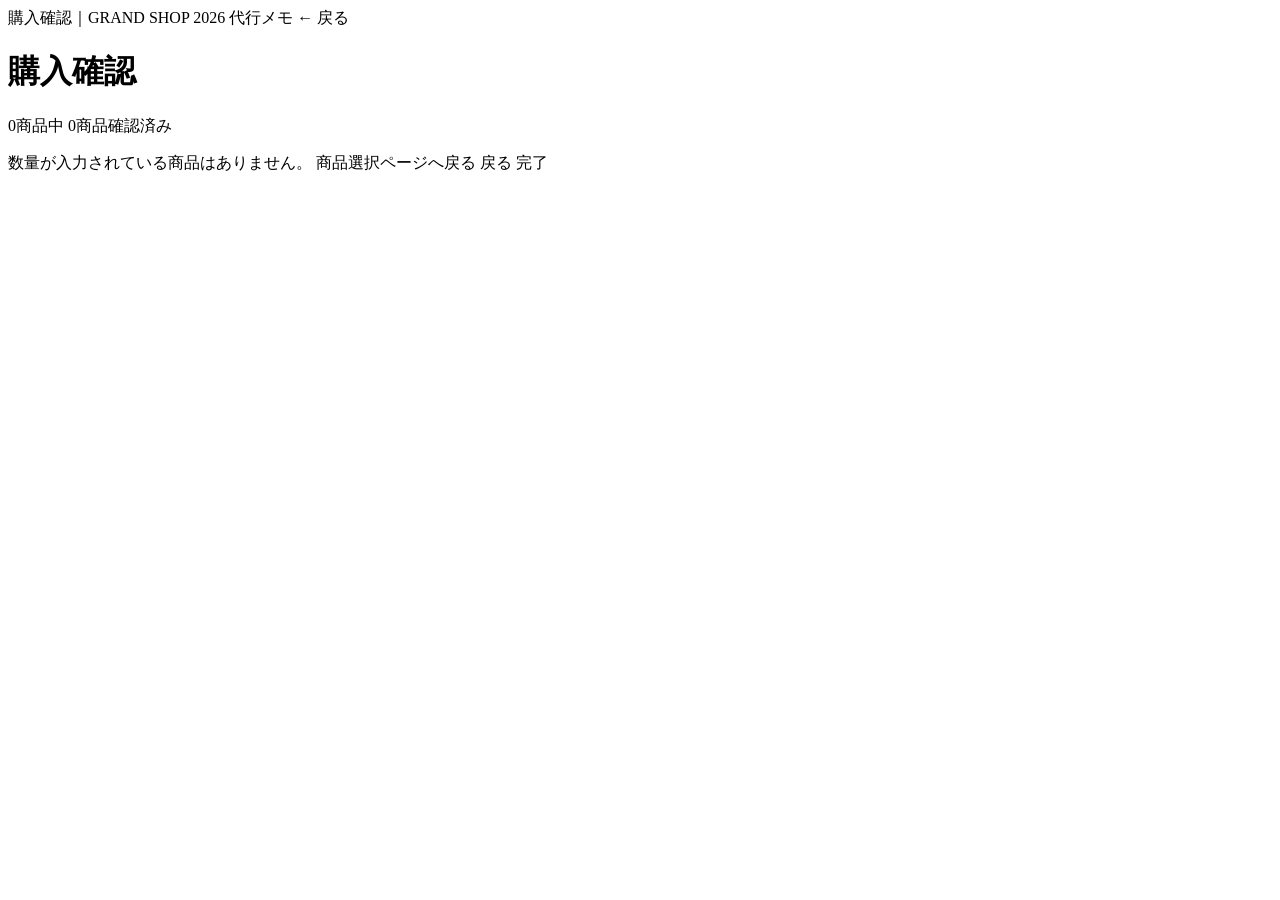
==== purchase-confirm.html @ 93c1b09b "feat(confirm): 購入確認ページを追加 - 購入確認画面を新規作成 - 数量入力済み商品のみ表示 - 購入確認チェック機能 - 確認済み件数表示 - 購入済み反映処理" ====
<!doctype html>
購入確認｜GRAND SHOP 2026 代行メモ
← 戻る

      <p id="buyerName" class="buyer-name"></p>
      <h1>購入確認</h1>
      <p id="confirmProgress" class="confirm-progress">0商品中 0商品確認済み</p>
    </div>

数量が入力されている商品はありません。
商品選択ページへ戻る
戻る 完了
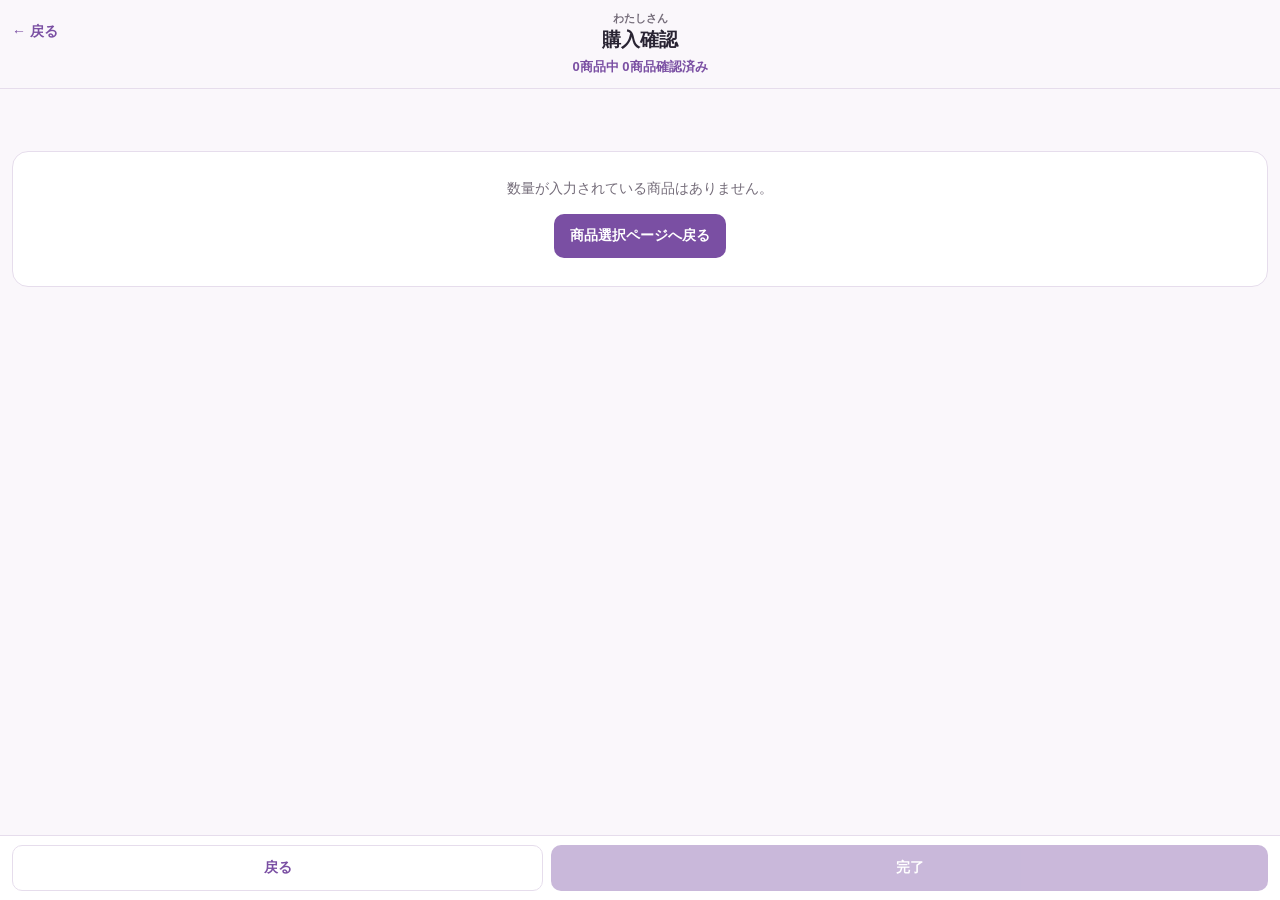
==== commit de600d50: "fix: 購入確認ページの表示とデータ読込を修正" ====
--- a/purchase-confirm.html
+++ b/purchase-confirm.html
@@ -1,12 +1,563 @@
 <!doctype html>
-購入確認｜GRAND SHOP 2026 代行メモ
-← 戻る
-
+<html lang="ja">
+<head>
+  <meta charset="utf-8">
+  <meta name="viewport" content="width=device-width,initial-scale=1,viewport-fit=cover">
+  <title>購入確認｜GRAND SHOP 2026 代行メモ</title>
+  <style>
+/* purchase-confirm.html 専用
+   現在の index.html はCSSが<head>内にあるため、
+   このstyle.cssは購入確認ページだけに適用されます。 */
+
+:root {
+  --bg: #faf7fb;
+  --card: #fff;
+  --ink: #292433;
+  --muted: #746c79;
+  --accent: #7a4fa3;
+  --line: #e6ddec;
+  --soft: #f1e9f7;
+  --success: #4f7f69;
+  --success-bg: #f3faf7;
+  --success-line: #b8d8ca;
+}
+
+* {
+  box-sizing: border-box;
+}
+
+html {
+  min-height: 100%;
+  background: var(--bg);
+}
+
+body {
+  min-height: 100%;
+  margin: 0;
+  font-family: -apple-system, BlinkMacSystemFont, "Hiragino Sans",
+    "Yu Gothic", sans-serif;
+  color: var(--ink);
+  background: var(--bg);
+}
+
+button,
+a,
+input {
+  font: inherit;
+}
+
+.confirm-page {
+  padding-bottom: calc(86px + env(safe-area-inset-bottom));
+}
+
+.confirm-header {
+  position: sticky;
+  top: 0;
+  z-index: 20;
+  display: grid;
+  grid-template-columns: 68px minmax(0, 1fr) 68px;
+  align-items: start;
+  gap: 8px;
+  padding: 11px 12px 12px;
+  border-bottom: 1px solid var(--line);
+  background: rgba(250, 247, 251, 0.96);
+  backdrop-filter: blur(10px);
+}
+
+.back-link {
+  display: inline-flex;
+  align-items: center;
+  min-height: 42px;
+  color: var(--accent);
+  font-size: 14px;
+  font-weight: 800;
+  text-decoration: none;
+}
+
+.confirm-heading {
+  min-width: 0;
+  text-align: center;
+}
+
+.confirm-heading h1 {
+  margin: 1px 0 5px;
+  font-size: 19px;
+  line-height: 1.35;
+}
+
+.buyer-name {
+  min-height: 15px;
+  margin: 0;
+  color: var(--muted);
+  font-size: 11px;
+  font-weight: 700;
+}
+
+.confirm-progress {
+  margin: 0;
+  color: var(--accent);
+  font-size: 13px;
+  font-weight: 800;
+}
+
+.confirm-progress.complete {
+  color: var(--success);
+}
+
+.confirm-list {
+  display: grid;
+  gap: 8px;
+  padding: 12px 10px 20px;
+}
+
+.confirm-item {
+  display: grid;
+  grid-template-columns: 76px minmax(0, 1fr);
+  gap: 10px;
+  align-items: center;
+  padding: 9px;
+  overflow: hidden;
+  border: 1px solid var(--line);
+  border-radius: 14px;
+  background: var(--card);
+  transition: background 0.16s ease, border-color 0.16s ease;
+}
+
+.confirm-item.confirmed {
+  border-color: var(--success-line);
+  background: var(--success-bg);
+}
+
+.confirm-thumb {
+  width: 76px;
+  height: 76px;
+  overflow: hidden;
+  border: 1px solid var(--line);
+  border-radius: 10px;
+  background: #fff;
+}
+
+.confirm-thumb img {
+  width: 100%;
+  height: 100%;
+  object-fit: contain;
+}
+
+.confirm-info {
+  min-width: 0;
+}
+
+.confirm-info h2 {
+  margin: 0;
+  font-size: 13px;
+  line-height: 1.45;
+}
+
+.confirm-character {
+  margin: 4px 0 0;
+  color: var(--accent);
+  font-size: 12px;
+  font-weight: 800;
+  line-height: 1.4;
+}
+
+.confirm-quantity {
+  margin: 6px 0 0;
+  color: var(--muted);
+  font-size: 12px;
+}
+
+.confirm-quantity strong {
+  margin-left: 3px;
+  color: var(--ink);
+  font-size: 16px;
+}
+
+.confirm-check {
+  grid-column: 1 / -1;
+  display: flex;
+  align-items: center;
+  justify-content: flex-end;
+  gap: 8px;
+  min-height: 38px;
+  padding-top: 7px;
+  border-top: 1px solid var(--line);
+  color: var(--muted);
+  font-size: 13px;
+  font-weight: 800;
+  cursor: pointer;
+}
+
+.confirm-check input {
+  width: 22px;
+  height: 22px;
+  margin: 0;
+  accent-color: var(--success);
+}
+
+.confirm-check:has(input:checked) {
+  color: var(--success);
+}
+
+.empty-state {
+  margin: 30px 12px;
+  padding: 28px 18px;
+  border: 1px solid var(--line);
+  border-radius: 16px;
+  background: var(--card);
+  text-align: center;
+}
+
+.empty-state p {
+  margin: 0 0 16px;
+  color: var(--muted);
+  font-size: 14px;
+}
+
+.empty-state a {
+  display: inline-flex;
+  align-items: center;
+  justify-content: center;
+  min-height: 44px;
+  padding: 10px 16px;
+  border-radius: 10px;
+  background: var(--accent);
+  color: #fff;
+  font-size: 14px;
+  font-weight: 800;
+  text-decoration: none;
+}
+
+.confirm-footer {
+  position: fixed;
+  right: 0;
+  bottom: 0;
+  left: 0;
+  z-index: 30;
+  display: grid;
+  grid-template-columns: 1fr 1.35fr;
+  gap: 8px;
+  padding: 9px 12px calc(9px + env(safe-area-inset-bottom));
+  border-top: 1px solid var(--line);
+  background: rgba(255, 255, 255, 0.97);
+}
+
+.footer-button {
+  display: flex;
+  align-items: center;
+  justify-content: center;
+  min-height: 46px;
+  border-radius: 10px;
+  font-size: 14px;
+  font-weight: 800;
+  text-decoration: none;
+}
+
+.footer-button.secondary {
+  border: 1px solid var(--line);
+  background: #fff;
+  color: var(--accent);
+}
+
+.footer-button.primary {
+  border: 0;
+  background: var(--accent);
+  color: #fff;
+}
+
+.footer-button.primary:disabled {
+  opacity: 0.4;
+}
+
+@media (max-width: 560px) {
+  .confirm-header {
+    grid-template-columns: 60px minmax(0, 1fr) 60px;
+  }
+
+  .confirm-item {
+    grid-template-columns: 64px minmax(0, 1fr);
+  }
+
+  .confirm-thumb {
+    width: 64px;
+    height: 64px;
+  }
+}
+
+  </style>
+</head>
+<body class="confirm-page">
+  <header class="confirm-header">
+    <a class="back-link" href="./index.html" aria-label="商品選択ページへ戻る">← 戻る</a>
+
+    <div class="confirm-heading">
       <p id="buyerName" class="buyer-name"></p>
       <h1>購入確認</h1>
       <p id="confirmProgress" class="confirm-progress">0商品中 0商品確認済み</p>
     </div>
-
-数量が入力されている商品はありません。
-商品選択ページへ戻る
-戻る 完了+  </header>
+
+  <main>
+    <section id="confirmList" class="confirm-list" aria-live="polite"></section>
+
+    <section id="emptyState" class="empty-state" hidden>
+      <p>数量が入力されている商品はありません。</p>
+      <a href="./index.html">商品選択ページへ戻る</a>
+    </section>
+  </main>
+
+  <footer class="confirm-footer">
+    <a class="footer-button secondary" href="./index.html">戻る</a>
+    <button type="button" id="completeButton" class="footer-button primary">完了</button>
+  </footer>
+
+  <script src="./master.js?v=20260723-2135"></script>
+  <script src="./products.js?v=20260723-2135"></script>
+  <script>
+// GRAND SHOP 2026 購入確認ページ
+const APP_KEY = 'grandshop-2026-purchaser-app-v1';
+
+const defaultApp = {
+  purchasers: [{ id: 'me', name: 'わたし' }],
+  activePurchaserId: 'me',
+  quantities: { me: {} },
+  bonusByPurchaser: { me: { yukata: 0, shining: 0, raging: 0 } },
+  purchasedByPurchaser: { me: {} },
+  soldOut: {}
+};
+
+let app;
+
+try {
+  app = JSON.parse(localStorage.getItem(APP_KEY) || 'null');
+} catch (error) {
+  console.error('保存データの読み込みに失敗しました。', error);
+}
+
+if (!app || !Array.isArray(app.purchasers)) {
+  app = typeof structuredClone === 'function'
+    ? structuredClone(defaultApp)
+    : JSON.parse(JSON.stringify(defaultApp));
+}
+
+app.quantities ||= {};
+app.purchasedByPurchaser ||= {};
+app.soldOut ||= {};
+app.activePurchaserId ||= 'me';
+
+app.purchasers.forEach((purchaser) => {
+  app.quantities[purchaser.id] ||= {};
+  app.purchasedByPurchaser[purchaser.id] ||= {};
+});
+
+const isAll = () => app.activePurchaserId === 'all';
+
+const activeBuyer = () =>
+  app.purchasers.find((purchaser) => purchaser.id === app.activePurchaserId);
+
+function saveApp() {
+  try {
+    localStorage.setItem(APP_KEY, JSON.stringify(app));
+  } catch (error) {
+    console.error('保存に失敗しました。', error);
+  }
+}
+
+function getQty(productId, purchaserId = app.activePurchaserId) {
+  if (purchaserId === 'all') {
+    return app.purchasers.reduce((sum, purchaser) => {
+      return sum + Number(app.quantities[purchaser.id]?.[productId] || 0);
+    }, 0);
+  }
+
+  return Number(app.quantities[purchaserId]?.[productId] || 0);
+}
+
+function getPurchased(productId, purchaserId = app.activePurchaserId) {
+  if (purchaserId === 'all') {
+    const purchasersWithQuantity = app.purchasers.filter(
+      (purchaser) => getQty(productId, purchaser.id) > 0
+    );
+
+    return (
+      purchasersWithQuantity.length > 0 &&
+      purchasersWithQuantity.every(
+        (purchaser) =>
+          Boolean(app.purchasedByPurchaser[purchaser.id]?.[productId])
+      )
+    );
+  }
+
+  return Boolean(app.purchasedByPurchaser[purchaserId]?.[productId]);
+}
+
+function getSoldOut(productId) {
+  return Boolean(app.soldOut[productId]);
+}
+
+function markPurchased(productId) {
+  if (isAll()) {
+    app.purchasers.forEach((purchaser) => {
+      if (getQty(productId, purchaser.id) > 0) {
+        app.purchasedByPurchaser[purchaser.id] ||= {};
+        app.purchasedByPurchaser[purchaser.id][productId] = true;
+      }
+    });
+    return;
+  }
+
+  app.purchasedByPurchaser[app.activePurchaserId] ||= {};
+  app.purchasedByPurchaser[app.activePurchaserId][productId] = true;
+}
+
+function escapeHtml(value) {
+  return String(value ?? '')
+    .replaceAll('&', '&amp;')
+    .replaceAll('<', '&lt;')
+    .replaceAll('>', '&gt;')
+    .replaceAll('"', '&quot;')
+    .replaceAll("'", '&#039;');
+}
+
+function getCharacterLabel(product) {
+  return (
+    product.character ||
+    product.princeCat ||
+    product.mascot ||
+    product.variant ||
+    ''
+  );
+}
+
+function compareProducts(a, b) {
+  return (
+    Number(a.displayOrder || 0) - Number(b.displayOrder || 0) ||
+    Number(a.variantNo || 0) - Number(b.variantNo || 0) ||
+    String(a.id).localeCompare(String(b.id), 'ja')
+  );
+}
+
+const selectedProducts = products
+  .filter((product) => getQty(product.id) > 0 && !getSoldOut(product.id))
+  .sort(compareProducts);
+
+const checkedProductIds = new Set(
+  selectedProducts
+    .filter((product) => getPurchased(product.id))
+    .map((product) => product.id)
+);
+
+const confirmList = document.getElementById('confirmList');
+const emptyState = document.getElementById('emptyState');
+const completeButton = document.getElementById('completeButton');
+const confirmProgress = document.getElementById('confirmProgress');
+const buyerName = document.getElementById('buyerName');
+
+function updateProgress() {
+  const total = selectedProducts.length;
+  const confirmed = checkedProductIds.size;
+
+  confirmProgress.textContent = `${total}商品中 ${confirmed}商品確認済み`;
+  confirmProgress.classList.toggle('complete', total > 0 && confirmed === total);
+  completeButton.disabled = total === 0 || confirmed === 0;
+}
+
+function renderBuyerName() {
+  buyerName.textContent = isAll()
+    ? '全体'
+    : `${activeBuyer()?.name || '購入者'}さん`;
+}
+
+function renderProducts() {
+  if (!selectedProducts.length) {
+    confirmList.innerHTML = '';
+    confirmList.hidden = true;
+    emptyState.hidden = false;
+    updateProgress();
+    return;
+  }
+
+  confirmList.hidden = false;
+  emptyState.hidden = true;
+
+  confirmList.innerHTML = selectedProducts
+    .map((product) => {
+      const quantity = getQty(product.id);
+      const characterLabel = getCharacterLabel(product);
+      const checked = checkedProductIds.has(product.id);
+
+      return `
+        <article class="confirm-item ${checked ? 'confirmed' : ''}" data-product-id="${escapeHtml(product.id)}">
+          <div class="confirm-thumb">
+            <img
+              loading="lazy"
+              src="${escapeHtml(product.image)}"
+              alt=""
+            >
+          </div>
+
+          <div class="confirm-info">
+            <h2>${escapeHtml(product.name)}</h2>
+            ${characterLabel
+              ? `<p class="confirm-character">${escapeHtml(characterLabel)}</p>`
+              : ''}
+            <p class="confirm-quantity">数量 <strong>${quantity}</strong></p>
+          </div>
+
+          <label class="confirm-check">
+            <input
+              type="checkbox"
+              data-confirm-id="${escapeHtml(product.id)}"
+              ${checked ? 'checked' : ''}
+            >
+            <span>購入確認</span>
+          </label>
+        </article>
+      `;
+    })
+    .join('');
+
+  confirmList
+    .querySelectorAll('input[data-confirm-id]')
+    .forEach((checkbox) => {
+      checkbox.addEventListener('change', () => {
+        const productId = checkbox.dataset.confirmId;
+        const card = checkbox.closest('.confirm-item');
+
+        if (checkbox.checked) {
+          checkedProductIds.add(productId);
+        } else {
+          checkedProductIds.delete(productId);
+        }
+
+        card?.classList.toggle('confirmed', checkbox.checked);
+        updateProgress();
+      });
+    });
+
+  updateProgress();
+}
+
+completeButton.addEventListener('click', () => {
+  if (!checkedProductIds.size) return;
+
+  checkedProductIds.forEach(markPurchased);
+  saveApp();
+
+  const total = selectedProducts.length;
+  const confirmed = checkedProductIds.size;
+  const message =
+    confirmed === total
+      ? `${confirmed}商品を購入済みにしました。`
+      : `${confirmed}商品を購入済みにしました。\n未確認の商品はそのまま残ります。`;
+
+  alert(message);
+  location.href = './index.html';
+});
+
+renderBuyerName();
+renderProducts();
+
+  </script>
+</body>
+</html>
